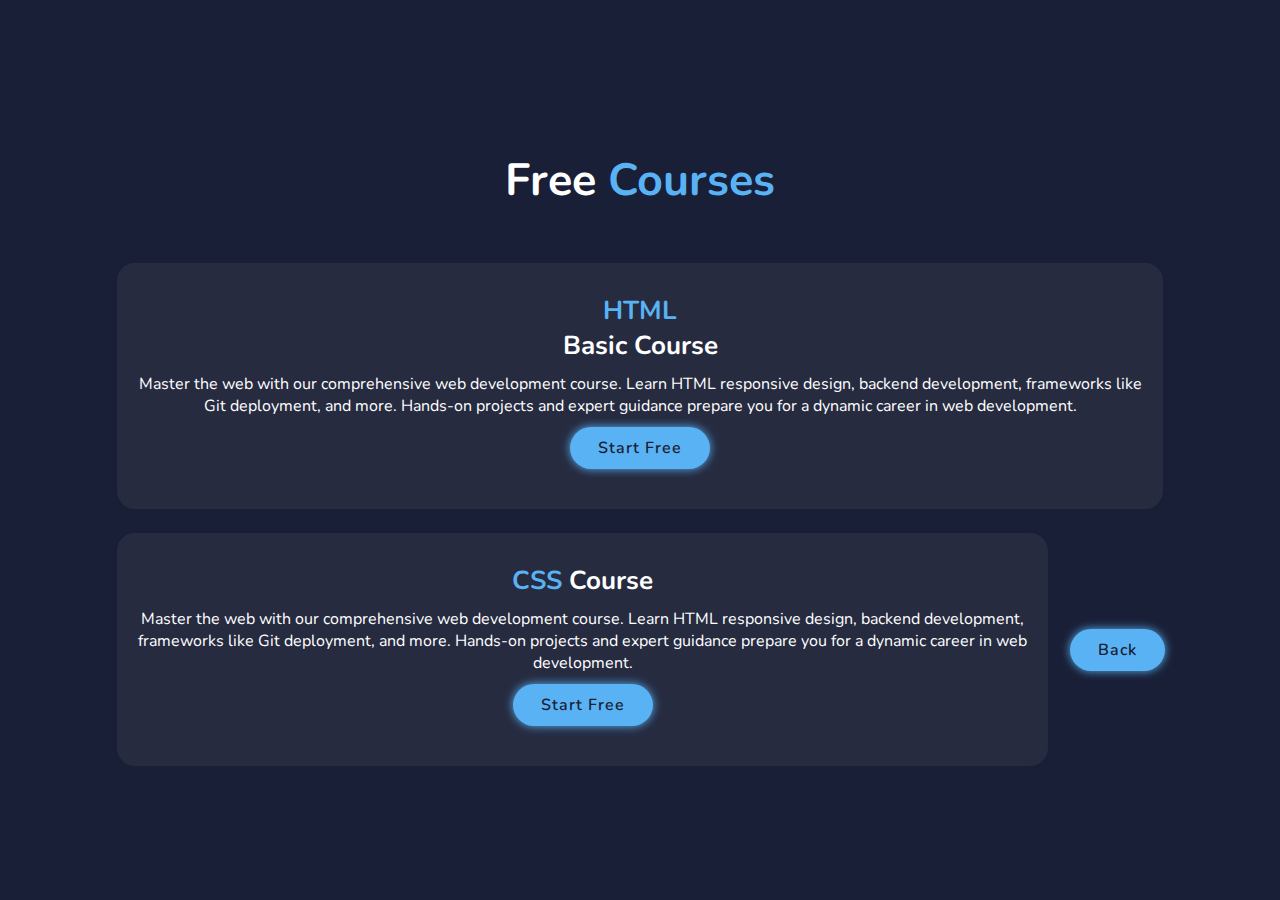
==== courses.html @ 092379e6 "update" ====
<!DOCTYPE html>
<html>

<head>
  <meta charset="UTF-8">
  <meta name="viewport" content="width=device-width, initial-scale=1">
  <title>Free Basic Courses</title>
</head>
<link rel="stylesheet" href="courses.css">
<body>
<link rel="stylesheet" href="https://cdnjs.cloudflare.com/ajax/libs/font-awesome/6.5.2/css/all.min.css" integrity="sha512-SnH5WK+bZxgPHs44uWIX+LLJAJ9/2PkPKZ5QiAj6Ta86w+fsb2TkcmfRyVX3pBnMFcV7oQPJkl9QevSCWr3W6A==" crossorigin="anonymous" referrerpolicy="no-referrer" />


<section class="courses" id="courses">
    <h2 class="heading">Free <span>Courses</span></h2>
    <div class="courses-container">
      
      <div class="courses-box">
        <i class="fa-brands fa-html5"></i>
        <h3><span>HTML</span><h3> Basic Course</h3>
        <p>Master the web with our comprehensive web development course. Learn HTML responsive design, backend development, frameworks like Git deployment, and more. Hands-on projects and expert guidance prepare you for a dynamic career in web development.</p>
        <a href="#" class="btn">Start Free</a>
        </div>
        
          <div class="courses-container">
        
            <div class="courses-box">
              <i class="fa-brands fa-css3-alt"></i>
                <h3><span>CSS </span> Course</h3>
                <p>Master the web with our comprehensive web development course. Learn HTML responsive design, backend development, frameworks like Git deployment, and more. Hands-on projects and expert guidance prepare you for a dynamic career in web development.</p>
                <a href="#" class="btn">Start Free</a>
            </div>
        <a href="index.html" class="btn">Back</a>
</body>

</html>
---- courses.css ----
@import url('https://fonts.googleapis.com/css2?family=Nunito:ital,wght@0,200;0,300;0,400;0,500;0,600;0,700;0,800;0,900;0,1000;1,200;1,300;1,400;1,500;1,600;1,700;1,800;1,900;1,1000&display=swap');

* {
  margin: 0;
  padding: 0;
  box-sizing: border-box;
  text-decoration: none;
  border: none;
  outline: none;
  font-family: "Nunito", sans-serif;
}

:root {
  background-color: #191f36;
  color: white;
}

html {
  font-size: 62.5%;
  overflow-x: hidden;
}

body {
  background: #191f36;
  color: var(color);
}

section {
  min-height: 100vh;
  padding: 15rem 9% 2rem;
}

.header {
  position: fixed;
  top: 0;
  left: 0;
  width: 100%;
  padding: 2rem 9%;
  background: #191f36;
  display: flex;
  justify-content: space-between;
  align-items: center;
  z-index: 100;
}

.logo {
  font-size: 2.5rem;
  color: white;
  font-weight: 700;
  cursor: default;
}

span {
  color: #59B2F4;
}
.btn {
  display:inline-block;
  padding: 1rem 2.8rem;
  background: #59B2F4;
  border-radius: 4rem;
  box-shadow: 0 0 1rem #59B2F4;
  font-size: 1.6rem;
  color: #191f36;
  letter-spacing: .1rem;
  font-weight: 600;
  transition: .4s ease;
}

.btn:hover {
  box-shadow: none;
}

.heading {
  text-align: center;
  font-size: 4.5rem;
}

.courses h2 {
  margin-bottom: 5rem;
}

.courses-container {
  display: flex;
  justify-content: center;
  align-items: center;
  flex-wrap: wrap;
  gap: 2rem;
}

.courses-container .courses-box {
  flex: 1 1 30rem;
  background: #262B40;
  padding: 3rem 2rem 4rem;
  border-radius: 2rem;
  text-align: center;
  border: .2rem solid #191f36;
  transition: .5s ease;
}

.courses-container .courses-box:hover {
  border-color: #59B2F4;
  transform: scale(1.02);
}

.courses-box i {
  font-size: 7rem;
  color: #59B2F4;
}

.courses-box h3 {
  font-size: 2.6rem;
}

.courses-box p {
  font-size: 1.6rem;
  margin: 1rem 0;
}
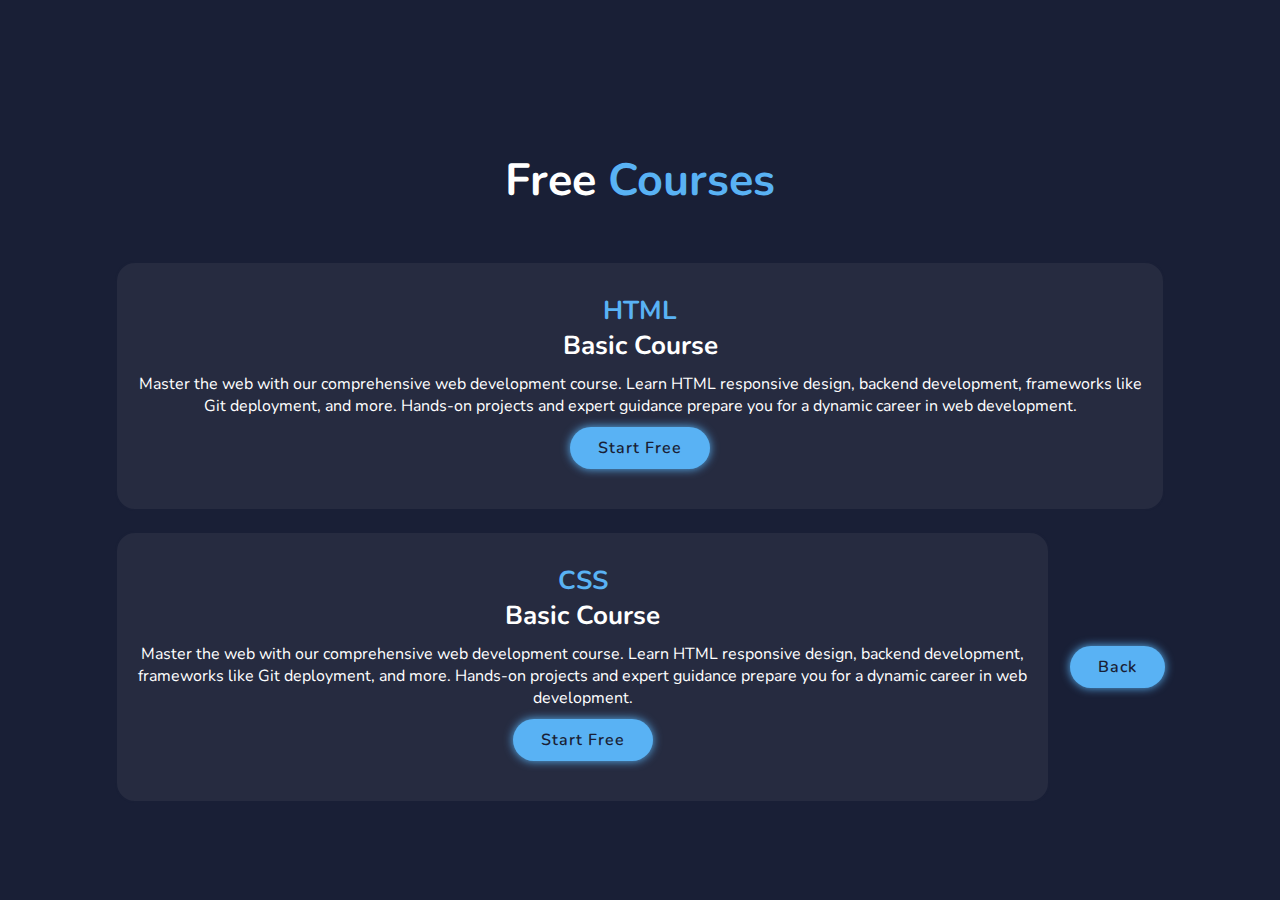
==== commit 418cf969: "update" ====
--- a/courses.html
+++ b/courses.html
@@ -12,21 +12,21 @@
 
 
 <section class="courses" id="courses">
-    <h2 class="heading">Free <span>Courses</span></h2>
+    <h2 class="heading">Free <span>Courses</h2>
     <div class="courses-container">
       
       <div class="courses-box">
         <i class="fa-brands fa-html5"></i>
         <h3><span>HTML</span><h3> Basic Course</h3>
         <p>Master the web with our comprehensive web development course. Learn HTML responsive design, backend development, frameworks like Git deployment, and more. Hands-on projects and expert guidance prepare you for a dynamic career in web development.</p>
-        <a href="#" class="btn">Start Free</a>
+        <a href="video.html" class="btn">Start Free</a>
         </div>
         
           <div class="courses-container">
         
             <div class="courses-box">
               <i class="fa-brands fa-css3-alt"></i>
-                <h3><span>CSS </span> Course</h3>
+                <h3><span>CSS </span><h3>Basic Course</h3>
                 <p>Master the web with our comprehensive web development course. Learn HTML responsive design, backend development, frameworks like Git deployment, and more. Hands-on projects and expert guidance prepare you for a dynamic career in web development.</p>
                 <a href="#" class="btn">Start Free</a>
             </div>
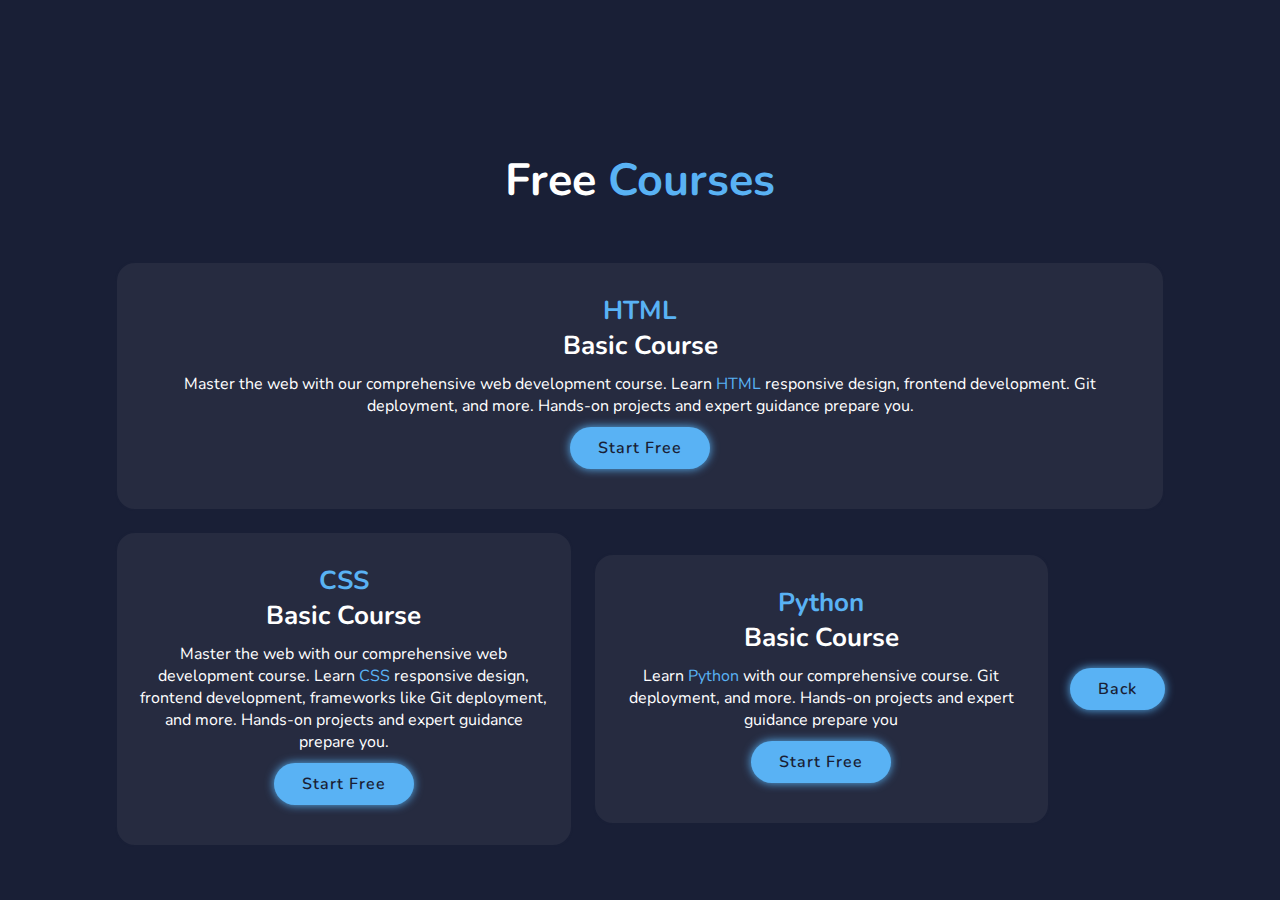
==== commit d39483f5: "update" ====
--- a/courses.html
+++ b/courses.html
@@ -18,8 +18,8 @@
       <div class="courses-box">
         <i class="fa-brands fa-html5"></i>
         <h3><span>HTML</span><h3> Basic Course</h3>
-        <p>Master the web with our comprehensive web development course. Learn HTML responsive design, backend development, frameworks like Git deployment, and more. Hands-on projects and expert guidance prepare you for a dynamic career in web development.</p>
-        <a href="video.html" class="btn">Start Free</a>
+        <p>Master the web with our comprehensive web development course. Learn <span>HTML</span> responsive design, frontend development. Git deployment, and more. Hands-on projects and expert guidance prepare you.</p>
+        <a href="videoss.html" class="btn">Start Free</a>
         </div>
         
           <div class="courses-container">
@@ -27,7 +27,14 @@
             <div class="courses-box">
               <i class="fa-brands fa-css3-alt"></i>
                 <h3><span>CSS </span><h3>Basic Course</h3>
-                <p>Master the web with our comprehensive web development course. Learn HTML responsive design, backend development, frameworks like Git deployment, and more. Hands-on projects and expert guidance prepare you for a dynamic career in web development.</p>
+                <p>Master the web with our comprehensive web development course. Learn <span>CSS</span> responsive design, frontend development, frameworks like Git deployment, and more. Hands-on projects and expert guidance prepare you.</p>
+                <a href="#" class="btn">Start Free</a>
+            </div>
+            
+            <div class="courses-box">
+              <i class="fa-brands fa-python"></i>
+                <h3><span>Python </span><h3>Basic Course</h3>
+                <p>Learn <span>Python</span> with our comprehensive course. Git deployment, and more. Hands-on projects and expert guidance prepare you</p>
                 <a href="#" class="btn">Start Free</a>
             </div>
         <a href="index.html" class="btn">Back</a>
